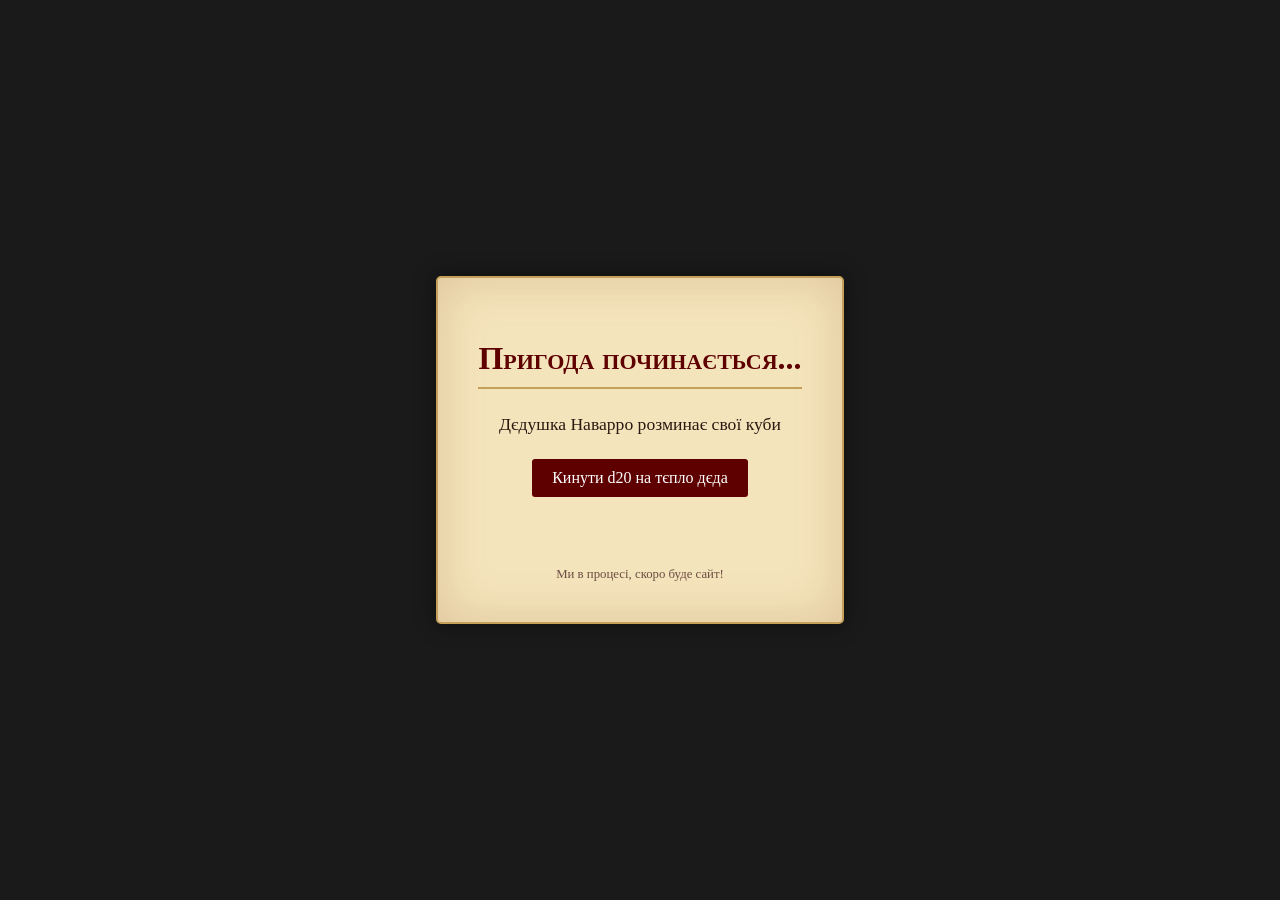
==== DnDocs/index.html @ 3e7c626f "Moved everything to the DnDocs cool right DnDocs hehe" ====
<!DOCTYPE html>
<html lang="uk">
<head>
    <meta charset="UTF-8">
    <meta name="viewport" content="width=device-width, initial-scale=1.0">
    <title>D&D Project | Under Construction</title>
    <style>
        :root {
            --gold: #c5a059;
            --dark-red: #5e0000;
            --parchment: #f4e4bc;
        }

        body {
            background-color: #1a1a1a;
            color: #2c1810;
            font-family: 'Georgia', serif;
            display: flex;
            justify-content: center;
            align-items: center;
            height: 100vh;
            margin: 0;
        }

        .scroll {
            background-color: var(--parchment);
            padding: 40px;
            border-radius: 5px;
            box-shadow: 0 0 20px rgba(0,0,0,0.5), inset 0 0 50px rgba(139, 69, 19, 0.2);
            max-width: 500px;
            text-align: center;
            border: 2px solid var(--gold);
            position: relative;
        }

        h1 {
            color: var(--dark-red);
            font-variant: small-caps;
            border-bottom: 2px solid var(--gold);
            padding-bottom: 10px;
        }

        p {
            line-height: 1.6;
            font-size: 1.1em;
        }

        .dice-container {
            margin-top: 20px;
        }

        button {
            background-color: var(--dark-red);
            color: white;
            border: none;
            padding: 10px 20px;
            cursor: pointer;
            font-family: inherit;
            font-size: 1em;
            border-radius: 3px;
            transition: transform 0.2s;
        }

        button:hover {
            background-color: #800000;
            transform: scale(1.05);
        }

        #result {
            font-weight: bold;
            font-size: 1.5em;
            color: var(--dark-red);
            margin-top: 10px;
            height: 30px;
        }

        footer {
            margin-top: 30px;
            font-size: 0.8em;
            color: #6d4c41;
        }
    </style>
</head>
<body>

    <div class="scroll">
        <h1>Пригода починається...</h1>
        <p>Дєдушка Наварро розминає свої куби</p>
        
        <div class="dice-container">
            <button onclick="rollDice()">Кинути d20 на тєпло дєда</button>
            <div id="result"></div>
        </div>

        <footer>
            Ми в процесі, скоро буде сайт!
        </footer>
    </div>

    <script>
        function rollDice() {
            const resultElement = document.getElementById('result');
            const roll = Math.floor(Math.random() * 20) + 1;
            
            let message = roll;
            if (roll === 20) message = "20! Критичний успіх!";
            if (roll === 1) message = "1... Критичний провал!";
            
            resultElement.innerText = message;
            resultElement.style.transform = "scale(1.2)";
            setTimeout(() => resultElement.style.transform = "scale(1)", 200);
        }
    </script>
</body>
</html>
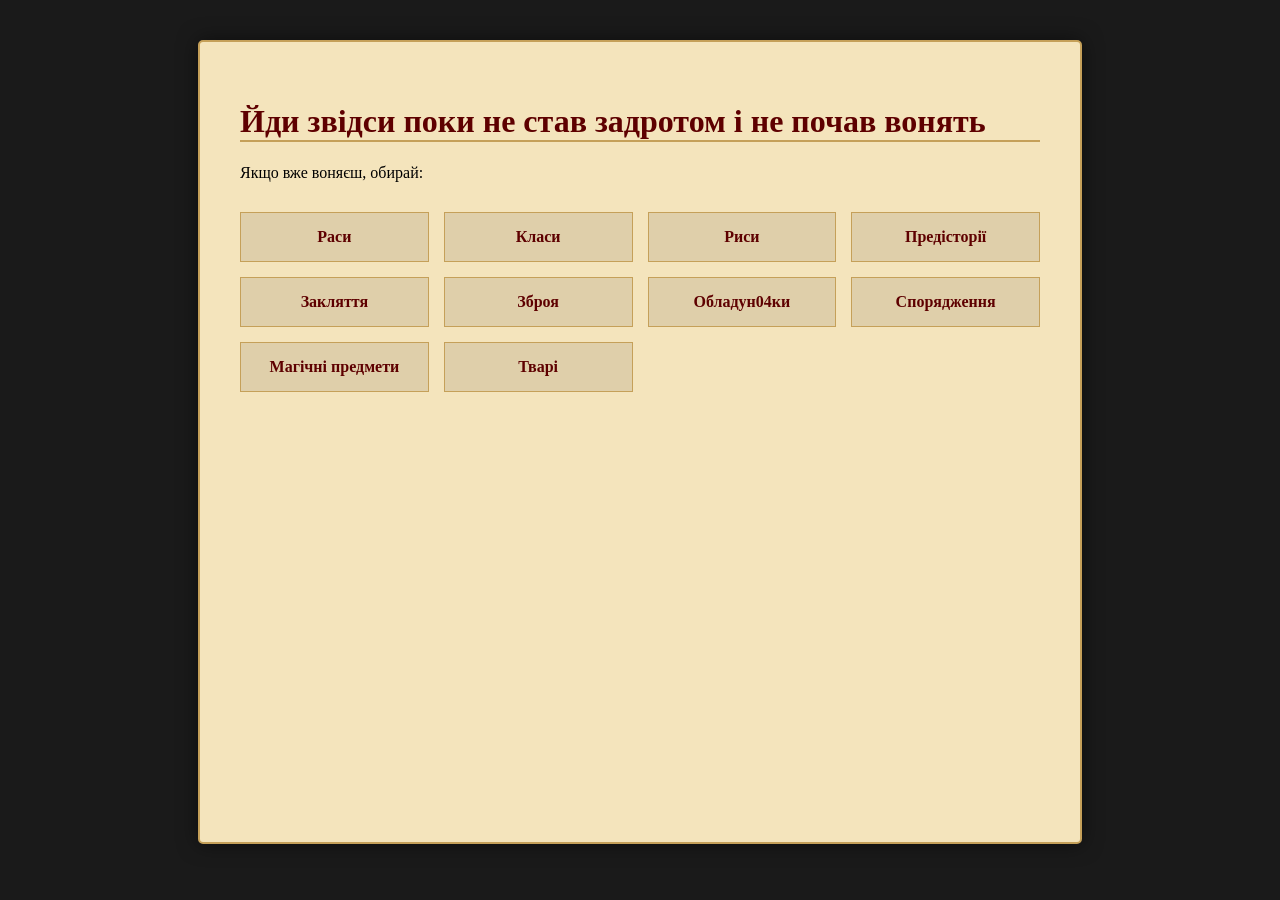
==== commit a06fc757: "added the general structure (i farted)" ====
--- a/DnDocs/index.html
+++ b/DnDocs/index.html
@@ -2,114 +2,49 @@
 <html lang="uk">
 <head>
     <meta charset="UTF-8">
-    <meta name="viewport" content="width=device-width, initial-scale=1.0">
-    <title>D&D Project | Under Construction</title>
+    <title>D&D Довідник | Головна</title>
+    <link rel="stylesheet" href="css/style.css">
     <style>
-        :root {
-            --gold: #c5a059;
-            --dark-red: #5e0000;
-            --parchment: #f4e4bc;
+        .grid-container {
+            display: grid;
+            grid-template-columns: repeat(auto-fit, minmax(180px, 1fr));
+            gap: 15px;
+            margin-top: 30px;
         }
-
-        body {
-            background-color: #1a1a1a;
-            color: #2c1810;
-            font-family: 'Georgia', serif;
-            display: flex;
-            justify-content: center;
-            align-items: center;
-            height: 100vh;
-            margin: 0;
+        .category-card {
+            background: rgba(44, 24, 16, 0.1);
+            border: 1px solid var(--gold);
+            padding: 15px;
+            text-decoration: none;
+            color: var(--dark-red);
+            font-weight: bold;
+            transition: 0.3s;
+            text-align: center;
         }
-
-        .scroll {
-            background-color: var(--parchment);
-            padding: 40px;
-            border-radius: 5px;
-            box-shadow: 0 0 20px rgba(0,0,0,0.5), inset 0 0 50px rgba(139, 69, 19, 0.2);
-            max-width: 500px;
-            text-align: center;
-            border: 2px solid var(--gold);
-            position: relative;
-        }
-
-        h1 {
-            color: var(--dark-red);
-            font-variant: small-caps;
-            border-bottom: 2px solid var(--gold);
-            padding-bottom: 10px;
-        }
-
-        p {
-            line-height: 1.6;
-            font-size: 1.1em;
-        }
-
-        .dice-container {
-            margin-top: 20px;
-        }
-
-        button {
-            background-color: var(--dark-red);
+        .category-card:hover {
+            background: var(--gold);
             color: white;
-            border: none;
-            padding: 10px 20px;
-            cursor: pointer;
-            font-family: inherit;
-            font-size: 1em;
-            border-radius: 3px;
-            transition: transform 0.2s;
-        }
-
-        button:hover {
-            background-color: #800000;
-            transform: scale(1.05);
-        }
-
-        #result {
-            font-weight: bold;
-            font-size: 1.5em;
-            color: var(--dark-red);
-            margin-top: 10px;
-            height: 30px;
-        }
-
-        footer {
-            margin-top: 30px;
-            font-size: 0.8em;
-            color: #6d4c41;
+            transform: translateY(-3px);
         }
     </style>
 </head>
 <body>
-
     <div class="scroll">
-        <h1>Пригода починається...</h1>
-        <p>Дєдушка Наварро розминає свої куби</p>
+        <h1>Йди звідси поки не став задротом і не почав вонять</h1>
+        <p>Якщо вже воняєш, обирай:</p>
         
-        <div class="dice-container">
-            <button onclick="rollDice()">Кинути d20 на тєпло дєда</button>
-            <div id="result"></div>
+        <div class="grid-container">
+            <a href="pages/races.html" class="category-card">Раси</a>
+            <a href="pages/classes.html" class="category-card">Класи</a>
+            <a href="pages/feats.html" class="category-card">Риси</a>
+            <a href="pages/backgrounds.html" class="category-card">Предісторії</a>
+            <a href="pages/spells.html" class="category-card">Закляття</a>
+            <a href="pages/weapons.html" class="category-card">Зброя</a>
+            <a href="pages/armor.html" class="category-card">Обладун04ки</a>
+            <a href="pages/gear.html" class="category-card">Спорядження</a>
+            <a href="pages/magic-items.html" class="category-card">Магічні предмети</a>
+            <a href="pages/bestiary.html" class="category-card">Тварі</a>
         </div>
-
-        <footer>
-            Ми в процесі, скоро буде сайт!
-        </footer>
     </div>
-
-    <script>
-        function rollDice() {
-            const resultElement = document.getElementById('result');
-            const roll = Math.floor(Math.random() * 20) + 1;
-            
-            let message = roll;
-            if (roll === 20) message = "20! Критичний успіх!";
-            if (roll === 1) message = "1... Критичний провал!";
-            
-            resultElement.innerText = message;
-            resultElement.style.transform = "scale(1.2)";
-            setTimeout(() => resultElement.style.transform = "scale(1)", 200);
-        }
-    </script>
 </body>
 </html>
--- a/DnDocs/css/style.css
+++ b/DnDocs/css/style.css
@@ -0,0 +1,45 @@
+:root {
+    --gold: #c5a059;
+    --dark-red: #5e0000;
+    --parchment: #f4e4bc;
+}
+
+body {
+    background-color: #1a1a1a;
+    font-family: 'Georgia', serif;
+    display: flex;
+    justify-content: center;
+    padding: 40px;
+    margin: 0;
+}
+
+.scroll {
+    background-color: var(--parchment);
+    padding: 40px;
+    border-radius: 5px;
+    box-shadow: 0 0 20px rgba(0,0,0,0.5);
+    width: 100%;
+    max-width: 800px;
+    min-height: 80vh;
+    border: 2px solid var(--gold);
+}
+
+h1 { color: var(--dark-red); border-bottom: 2px solid var(--gold); }
+
+.wiki-list {
+    list-style: none;
+    padding: 0;
+}
+
+.wiki-list li {
+    padding: 10px 0;
+    border-bottom: 1px dotted var(--gold);
+}
+
+.wiki-list a {
+    color: var(--dark-red);
+    text-decoration: none;
+    font-size: 1.2em;
+}
+
+.wiki-list a:hover { text-decoration: underline; }
